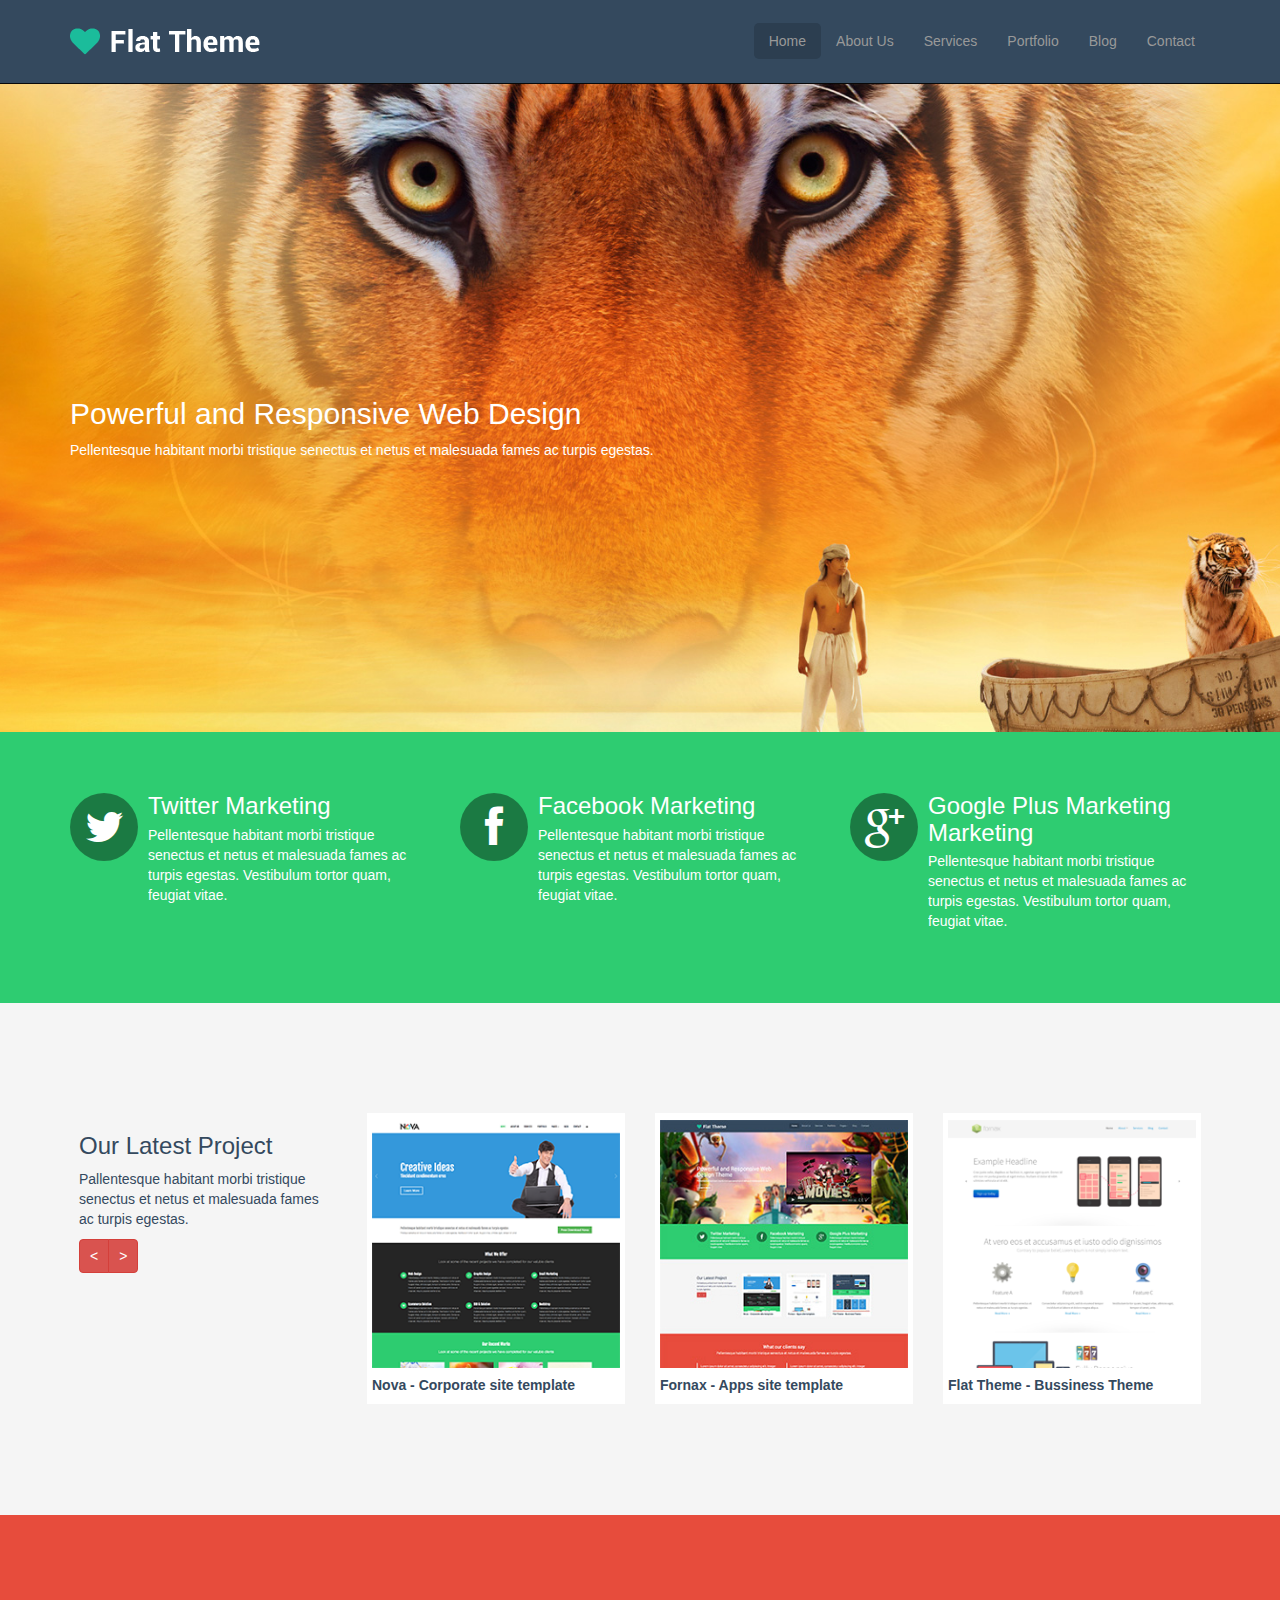
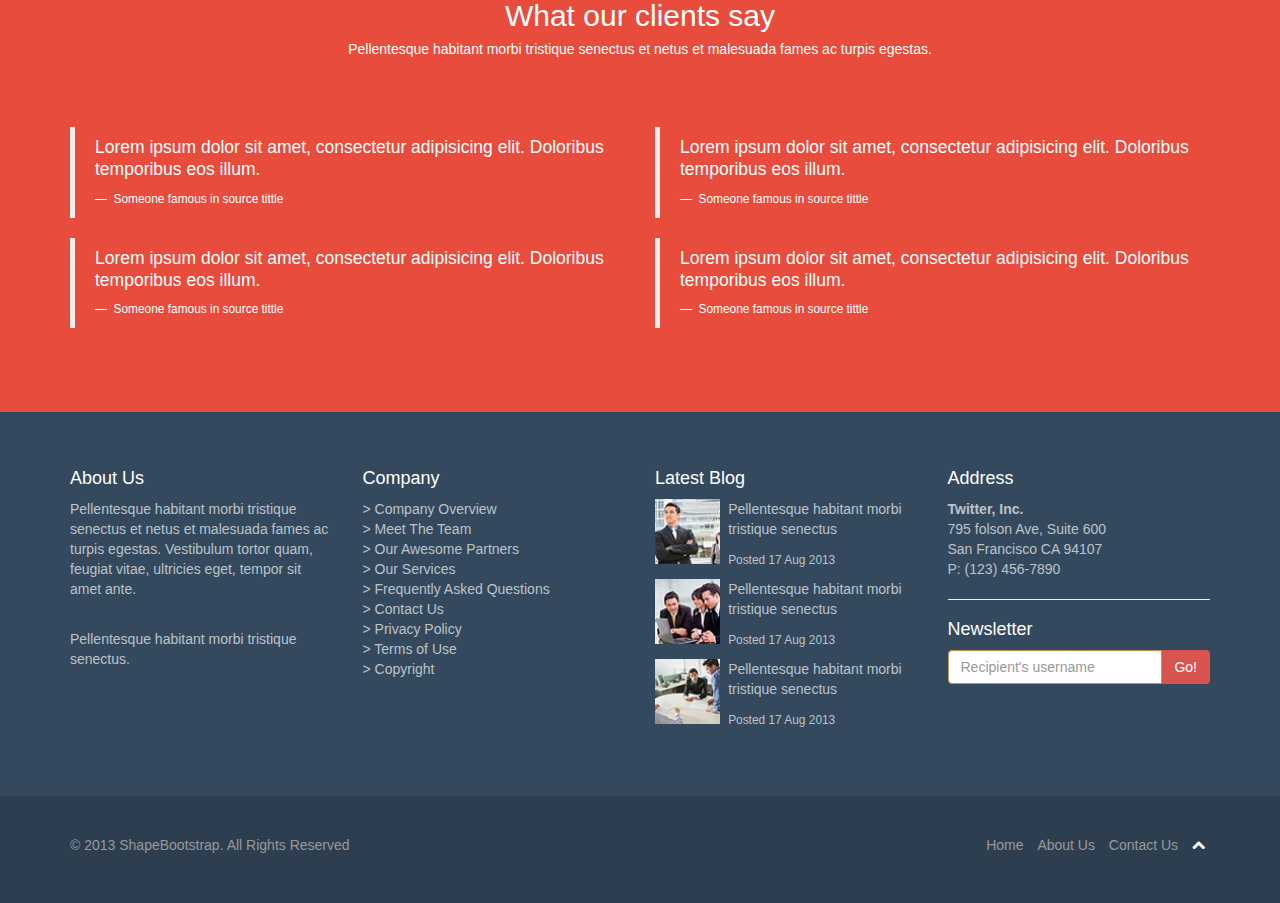
==== index.html @ f60b32be "Home terminado" ====
<!DOCTYPE html>
<html lang="en">
  <head>
    <meta charset="utf-8">
    <meta name="viewport" content="width=device-width, initial-scale=1.0">
    <meta name="description" content="">
    <meta name="author" content="">
    <title>Home | Flat Theme</title>
    <link href="css/bootstrap.min.css" rel="stylesheet">
    <link href="css/font-awesome.min.css" rel="stylesheet">
    <link href="css/animate.css" rel="stylesheet">
    <link href="css/main.css" rel="stylesheet">

    <!--[if lt IE 9]>
    <script src="js/html5shiv.js"></script>
    <script src="js/respond.min.js"></script>
    <![endif]-->       
    <link rel="shortcut icon" href="images/ico/favicon.ico">
    <link rel="apple-touch-icon-precomposed" sizes="144x144" href="images/ico/apple-touch-icon-144-precomposed.png">
    <link rel="apple-touch-icon-precomposed" sizes="114x114" href="images/ico/apple-touch-icon-114-precomposed.png">
    <link rel="apple-touch-icon-precomposed" sizes="72x72" href="images/ico/apple-touch-icon-72-precomposed.png">
    <link rel="apple-touch-icon-precomposed" href="images/ico/apple-touch-icon-57-precomposed.png">
  </head>
  <body>
    <!-- Inserte código aqui -->
  <header>
    <nav class="navbar navbar-inverse navbar-fixed-top text-uppercase">
      <div class="container">
        <div class="navbar-header">
          <button type="button" class="navbar-toggle" data-toggle="collapse" data-target="#collapse">
            <span class="sr-only">Toggle navigation</span>
            <span class="icon-bar"></span>
            <span class="icon-bar"></span>
            <span class="icon-bar"></span>
          </button>
          <a class="navbar-brand" href="index.html"><img src="images/logo.png"></a>
        </div>
        <div class="collapse navbar-collapse" id="collapse">
          <ul class="nav navbar-nav navbar-right">
            <li>
              <a class="active" href="index.html">Home</a>
            </li>
            <li>
              <a href="about-us.html">About Us</a>
            </li>
            <li>
              <a href="services.html">Services</a>
            </li>
            <li>
              <a href="portfolio.html">Portfolio</a>
            </li>
            <li>
              <a href="blog.html">Blog</a>
            </li>
            <li>
              <a href="contact-us.html">Contact</a>
            </li>
          </ul>
        </div>
      </div>
    </nav>
  </header>
  <div class="hero-image">
    <div class="container">
      <div class="row">
        <div class="col-sm-12">
          <h2>Powerful and Responsive Web Design</h2>
          <p>Pellentesque habitant morbi tristique senectus et netus et malesuada fames ac turpis egestas.</p>
        </div>
      </div>
    </div>
  </div>
  <div class="bg-green">
    <div class="container">
      <div class="row">
        <div class="col-sm-4 mg-1">
          <div class="media">
            <div class="pull-left">
              <a href="#"><i class="icon icon-3x icon-twitter"></i></a>
            </div>
            <div class="media-body">
              <h3 class="media-heading">Twitter Marketing</h3>
              <p>Pellentesque habitant morbi tristique senectus et netus et malesuada fames ac turpis egestas. Vestibulum tortor quam, feugiat vitae.</p>
            </div>
          </div>
        </div>
        <div class="col-sm-4 mg-1">
          <div class="media">
            <div class="pull-left">
            <a href="#"><i class="icon icon-3x icon-facebook"></i></a>
            </div>
            <div class="media-body">
              <h3 class="media-heading">Facebook Marketing</h3>
              <p>Pellentesque habitant morbi tristique senectus et netus et malesuada fames ac turpis egestas. Vestibulum tortor quam, feugiat vitae.</p>
            </div>
          </div>
        </div>
        <div class="col-sm-4 mg-1">
            <div class="media">
            <div class="pull-left">
              <a href="#"><i class="icon icon-3x icon-google-plus"></i></a>
            </div>
            <div class="media-body">
              <h3 class="media-heading">Google Plus Marketing Marketing</h3>
              <p>Pellentesque habitant morbi tristique senectus et netus et malesuada fames ac turpis egestas. Vestibulum tortor quam, feugiat vitae.</p>
            </div>
          </div>
        </div>
      </div>
    </div>
  </div>
  <section id="latest" class="bg-grey">
    <div class="container">
      <div class="row">
        <div class="col-lg-3 col-sm-6">
          <h3>Our Latest Project</h3>
          <p>Pallentesque habitant morbi tristique senectus et netus et malesuada fames ac turpis egestas.</p>
          <div class="btn-group">
            <div class="btn btn-left btn-danger">
              <span aria-hidden="true">&lt;</span>
            </div>
            <div class="btn btn-right btn-danger">
              <span aria-hidden="true">&gt;</span>
            </div>
          </div>
        </div>
        <div class="col-lg-3 col-sm-2 col-xs-4">
          <div class="item">
            <img src="images/portfolio/recent/item1.png" class="img-responsive">
            <h5 class="visible-lg">Nova - Corporate site template</h5>
            <h5 class="hidden-lg">Nova -  Corpor...</h5>
          </div>
        </div>
        <div class="col-lg-3 col-sm-2 col-xs-4">
          <div class="item">
            <img src="images/portfolio/recent/item2.png" class="img-responsive">
            <h5 class="visible-lg">Fornax - Apps site template</h5>
            <h5 class="hidden-lg">Fornax-Apps...</h5>
          </div>
        </div>
        <div class="col-lg-3 col-sm-2 col-xs-4">
          <div class="item">
            <img src="images/portfolio/recent/item3.png" class="img-responsive">
            <h5 class="visible-lg">Flat Theme - Bussiness Theme</h5>
            <h5 class="hidden-lg">Flat Theme - B...</h5>
          </div>
        </div>
      </div>
    </div>
  </section>   
  <section id="testimonial" class="bg-red">
    <div class="container">
      <h2 class="text-center">What our clients say</h2>
      <h5 class="text-center mb">Pellentesque habitant morbi tristique senectus et netus et malesuada fames ac turpis egestas.</h5>
      <div class="row">
        <div class="col-sm-6">
          <blockquote>
            <p>Lorem ipsum dolor sit amet, consectetur adipisicing elit. Doloribus temporibus eos illum.</p>
            <small> Someone famous in source tittle</small>
          </blockquote>
        </div>
        <div class="col-sm-6">
           <blockquote>
            <p>Lorem ipsum dolor sit amet, consectetur adipisicing elit. Doloribus temporibus eos illum.</p>
            <small> Someone famous in source tittle</small>
          </blockquote>
        </div>
      </div>
      <div class="row">
        <div class="col-sm-6">
           <blockquote>
            <p>Lorem ipsum dolor sit amet, consectetur adipisicing elit. Doloribus temporibus eos illum.</p>
            <small> Someone famous in source tittle</small>
          </blockquote>
        </div>
        <div class="col-sm-6">
           <blockquote>
            <p>Lorem ipsum dolor sit amet, consectetur adipisicing elit. Doloribus temporibus eos illum.</p>
            <small> Someone famous in source tittle</small>
          </blockquote>
        </div>
      </div>
    </div>
  </section>
  <section id="pre-footer" class="navbar-inverse">
    <div class="container">
      <div class="row listas">
        <div class="col-sm-3">
          <h4>About Us</h4>
          <p>
            Pellentesque habitant morbi tristique senectus et netus et malesuada fames ac turpis egestas.  Vestibulum tortor quam, feugiat vitae, ultricies eget, tempor sit amet ante.
          </p>
          <br>
          <p>Pellentesque habitant morbi tristique senectus.</p>
        </div>
        <div class="col-sm-3">
          <h4>Company</h4>
          <ul class="list-unstyled">
            <li>
              <a href="#">&gt; Company Overview</a>
            </li>
            <li>
              <a href="#">&gt; Meet The Team</a>
            </li>
            <li>
              <a href="#">&gt; Our Awesome Partners</a>
            </li>
            <li>
              <a href="#">&gt; Our Services</a>
            </li>
            <li>
              <a href="#">&gt; Frequently Asked Questions</a>
            </li>
            <li>
              <a href="#">&gt; Contact Us</a>
            </li>
            <li>
              <a href="#">&gt; Privacy Policy</a>
            </li>
            <li>
              <a href="#">&gt; Terms of Use</a>
            </li>
            <li>
              <a href="#">&gt; Copyright</a>
            </li>
          </ul>
        </div>
        <div class="col-sm-3 latest-post">
          <h4>Latest Blog</h4>
          <div class="row">
            <div class="col-sm-3">
              <img src="images/blog/thumb1.jpg" alt="">
            </div>
            <div class="col-sm-9">
              <p><a>Pellentesque habitant morbi tristique senectus</a></p>
              <small>Posted 17 Aug 2013</small>
            </div>
          </div>
          <div class="row">
            <div class="col-sm-3">
              <img src="images/blog/thumb2.jpg" alt="">
            </div>
            <div class="col-sm-9">
              <p><a>Pellentesque habitant morbi tristique senectus</a></p>
              <small>Posted 17 Aug 2013</small>
            </div>
          </div>
          <div class="row">
            <div class="col-sm-3">
              <img src="images/blog/thumb3.jpg" alt="">
            </div>
            <div class="col-sm-9">
              <p><a>Pellentesque habitant morbi tristique senectus</a></p>
              <small>Posted 17 Aug 2013</small>
            </div>
          </div>
        </div>
        <div class="col-sm-3">
          <h4>Address</h4>
          <strong>Twitter, Inc.</strong>
          <br>
          <span>795 folson Ave, Suite 600</span>
          <br>
          <span>San Francisco CA 94107</span>
          <br>
          <span>P: (123) 456-7890</span>
          <hr>
          <h4>Newsletter</h4>
          <div class="input-group has-warning">
            <input type="text" class="form-control" placeholder="Recipient's username" aria-describedby="basic-addon2">
            <span class="input-group-addon" id="basic-addon2">Go!</span>
          </div>
        </div>
      </div>
    </div>
  </section>
  <footer class="active">
    <div class="container">
      <div class="row">
        <div class="col-sm-6">
          <p>© 2013 ShapeBootstrap. All Rights Reserved</p>
        </div>
        <div class="col-sm-6">
          <ul class="list-inline pull-right">
            <li>
              <a href="index.html">Home</a>
            </li>
            <li>
              <a href="about-us.html">About Us</a>
            </li>
            <li>
              <a href="faq.html">Contact Us</a>
            </li>
            <li>
              <a href="#">
                <i class="icon-chevron-up"></i>
              </a>
            </li>
          </ul>
        </div> 
      </div>
    </div>
  </footer>

    <script src="js/jquery.js"></script>
    <script src="js/bootstrap.min.js"></script>
    <script src="js/main.js"></script>
  </body>
</html>
---- css/main.css ----
@import url(http://fonts.googleapis.com/css?family=Roboto:400,700,300);

.clearfix {
  *zoom: 1;
}

.clearfix:before,
.clearfix:after {
  display: table;
  content: "";
  line-height: 0;
}
.clearfix:after {
  clear: both;
}

/* utilities */

.bg-green {
	background-color: #2ecc71;
}

.bg-grey {
	background-color: #f5f5f5;
	color: #34495e;
}

.bg-blue {
	background-color: #34495e;
}

.bg-red{
	background: #e74c3c;
	color: white;
}

.mg-1 {
	margin: 1% 0%;
}

.mb {
	margin-bottom: 70px;
}

/* end utilities */

body {
	color: #fff;
}

/* header */

.navbar-inverse {
	background-color: #34495e;
	padding: 1%;
}

.navbar-nav {
	margin: 10px;
}

.navbar-nav>li>a {
  padding-top: 8px;
  padding-bottom: 8px;
  border-radius: 5px;
}

.active {
	background-color: #2c3e50;
}

/* hero-image */

.hero-image {
	background: url(../images/slider/bg1.jpg) center no-repeat;
	background-size: cover;
	height: 655px;
	margin: 6% 0 0;
	padding: 300px 0;
}

/* bg-green */

.bg-green {
	padding: 50px;
}

.bg-green.services {
	padding: 112px 0 50px;
}

.bg-green h2 {
	margin-bottom: 0;
}

.bg-green a, .bg-green a:hover {
	color: #fff;
	text-decoration: none;
}

.bg-green .icon {
	width: 68px;
	height: 68px;
	padding: 13px 15px;
	border-radius: 100%;
	display: block;
	background-color: rgba(0, 0, 0, 0.4);
}

.bg-green .icon-facebook {
	padding: 13px 25px;
}

.bg-green li {
	display: inline-block;
}

.bg-green li p {
	font-size: 0.9em;
	color: rgba(255, 255, 255, 0.7);
}

.bg-green li p span {
	margin: 2%;
}

/* latest */

.bg-grey {
	padding: 5%;
}

.bg-grey .btn {
	border-radius: 0;
	padding: 6px 10px;
}

.btn-left {
	border-top-left-radius: 4px !important;
	border-bottom-left-radius: 4px !important;
}

.btn-right {
	border-top-right-radius: 4px !important;
	border-bottom-right-radius: 4px !important;
}

.item {
	width: 100%;
	background-color: #fff;
	padding: 7px 5px 1px;
}

.item h5 {
	font-weight: 700;
}

.bg-grey .col-xs-4, .bg-grey .col-sm-6 {
	margin: 4% 0%;
}

/* TESTIMONIAL */

#testimonial{
	padding: 5% 0;
}

#testimonial small {
	color: #fff;
}

/* CONTACT US */

.emerald{
	background: #2ecc71;
	padding: 7%;
}
.emerald ul{
	margin: 5% 4%;
	padding: 2%
}
.listas{
	padding-top: 3%;
	padding-bottom: 3%;
}

.latest-post img{
	width: 150%;
}
.form1{
	padding: 5%;
}
.form1 h4{
	color: #2c3e50;
	padding: 0%;
}
.maps{
	padding: 3%;
	margin: auto;
}
#basic-addon2{
	background: #d9534f;
	color: white;
	border-color: #d9534f; 
}

/* PRE-FOOTER */

#pre-footer, #pre-footer a {
	color: #bdc3c7;
}

#pre-footer h4 {
	color: #fff;
}

#pre-footer a:hover {
	text-decoration: none;
	cursor: pointer;
}

#pre-footer .row {
	margin-bottom: 10px;
}

/* FOOTER */

footer {
	padding: 3% 0;
	color: #999;
}

footer a {
	color: #999;
}

footer a:hover {
	text-decoration: none;
	color: #fff;
}

footer i {
	color: #fff;
}
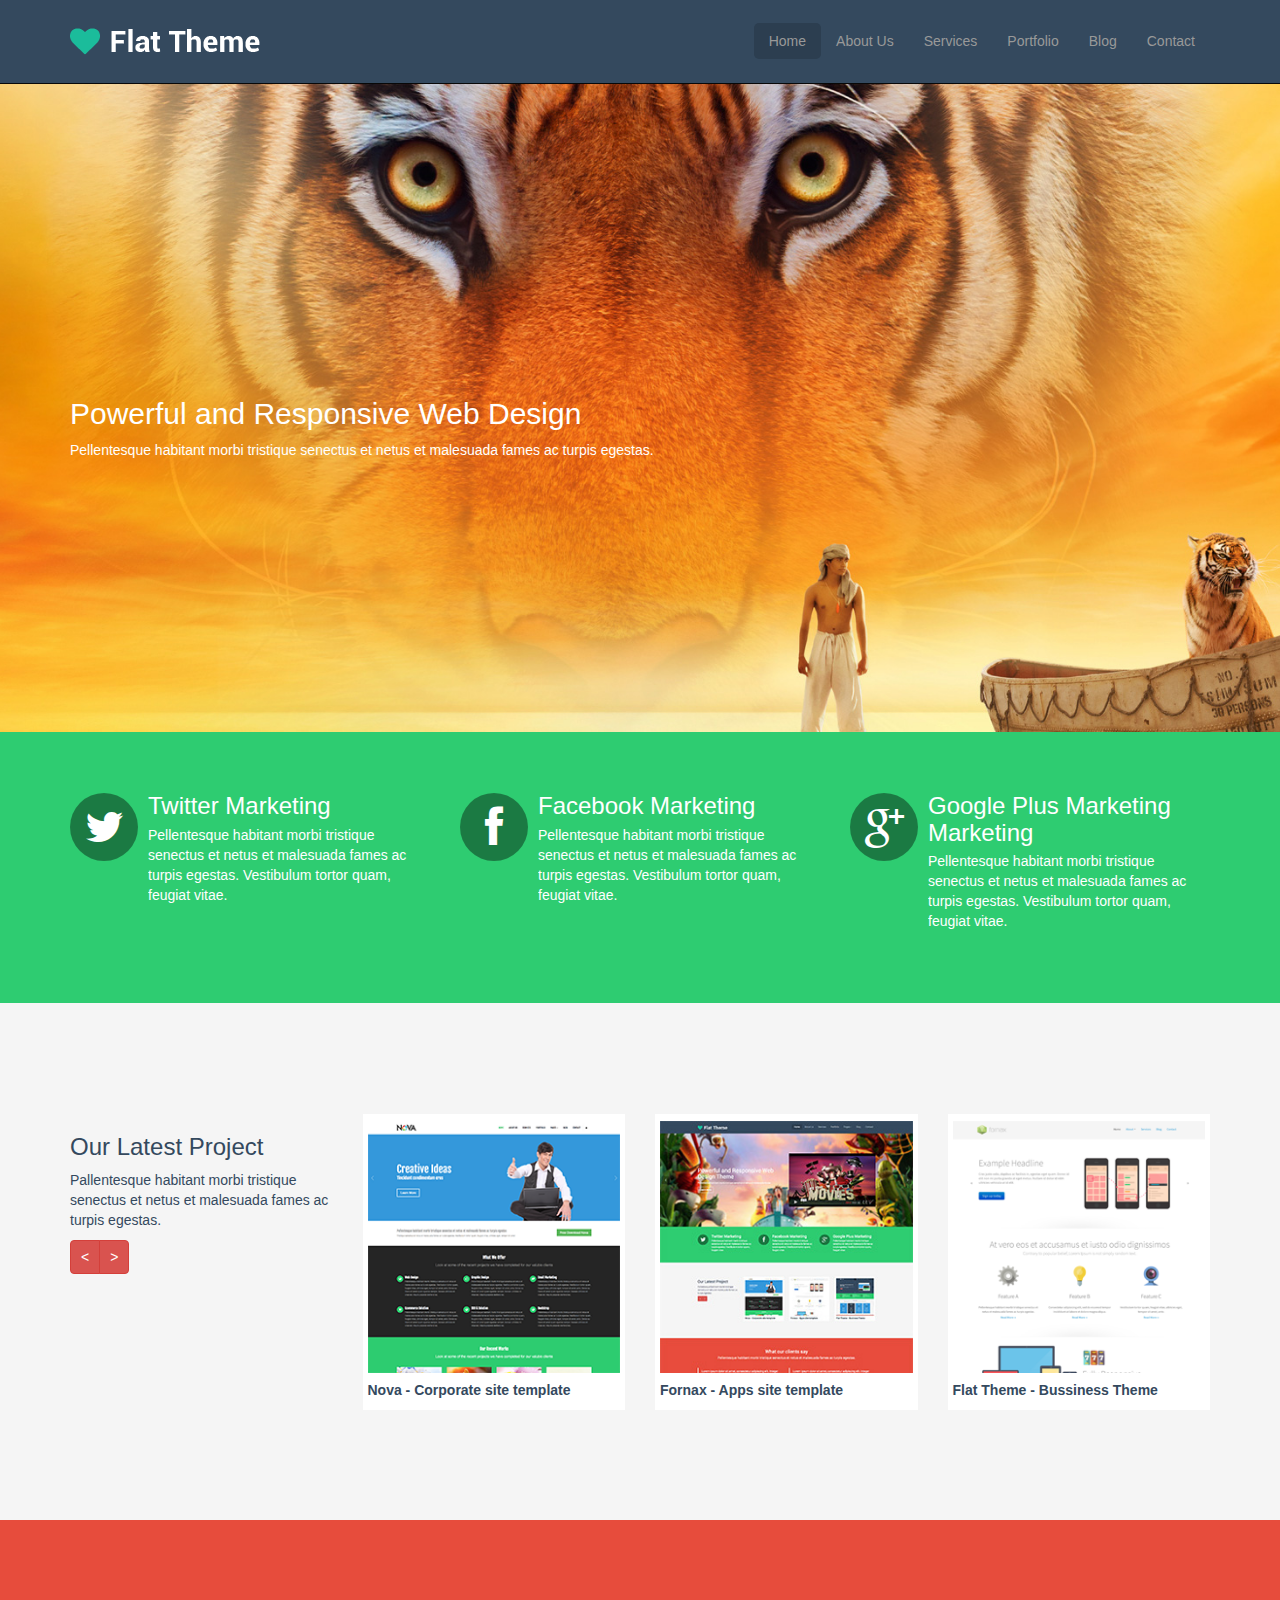
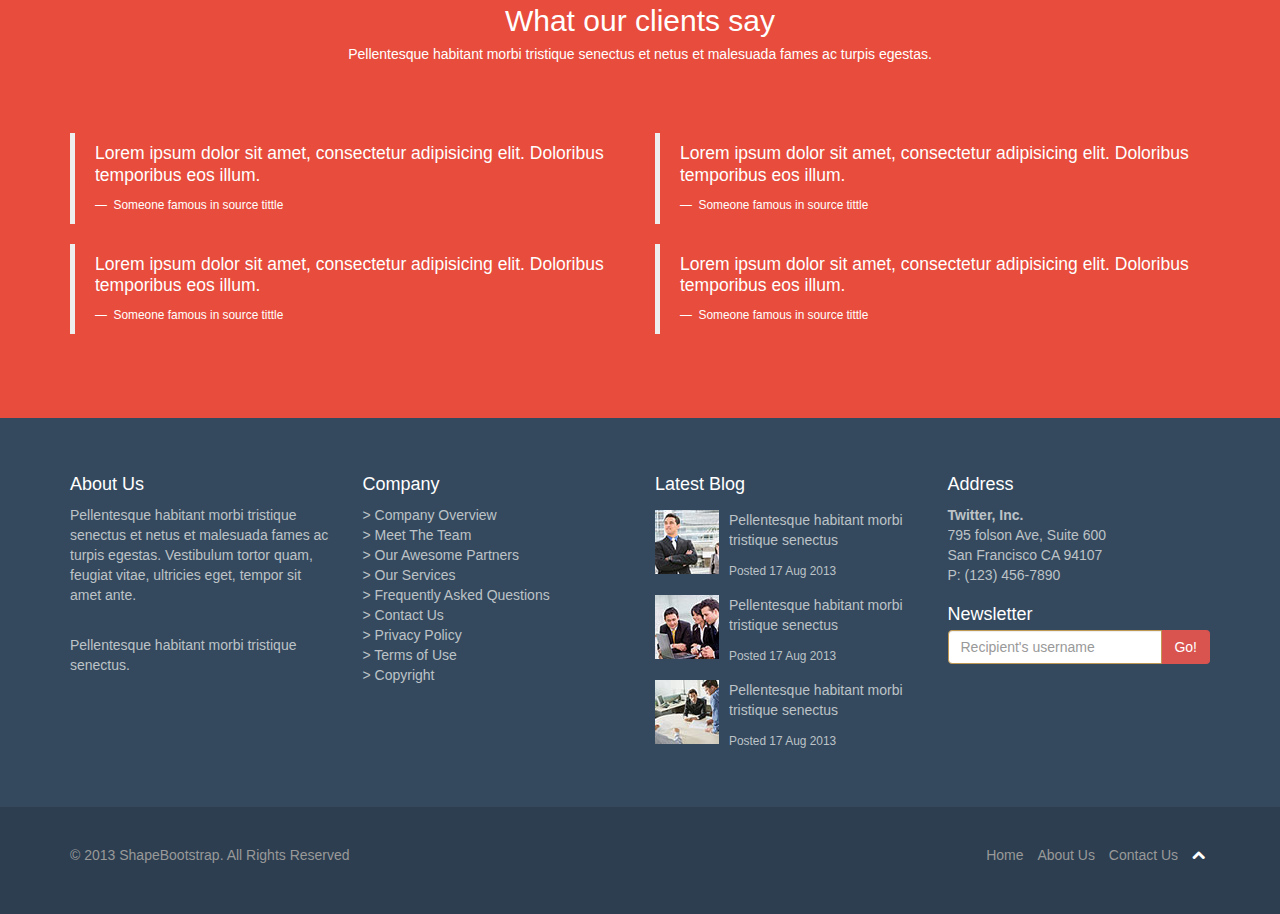
==== commit 9f3bc911: "Home final" ====
--- a/index.html
+++ b/index.html
@@ -225,31 +225,31 @@
             </li>
           </ul>
         </div>
-        <div class="col-sm-3 latest-post">
+        <div class="col-sm-3 latest-blog">
           <h4>Latest Blog</h4>
-          <div class="row">
-            <div class="col-sm-3">
-              <img src="images/blog/thumb1.jpg" alt="">
-            </div>
-            <div class="col-sm-9">
+          <div class="media">
+            <div class="pull-left">
+              <img src="images/blog/thumb1.jpg" class="img-responsive">
+            </div>
+            <div class="media-body">
               <p><a>Pellentesque habitant morbi tristique senectus</a></p>
               <small>Posted 17 Aug 2013</small>
             </div>
           </div>
-          <div class="row">
-            <div class="col-sm-3">
-              <img src="images/blog/thumb2.jpg" alt="">
-            </div>
-            <div class="col-sm-9">
+          <div class="media">
+            <div class="pull-left">
+              <img src="images/blog/thumb2.jpg" class="img-responsive">
+            </div>
+            <div class="media-body">
               <p><a>Pellentesque habitant morbi tristique senectus</a></p>
               <small>Posted 17 Aug 2013</small>
             </div>
           </div>
-          <div class="row">
-            <div class="col-sm-3">
-              <img src="images/blog/thumb3.jpg" alt="">
-            </div>
-            <div class="col-sm-9">
+          <div class="media">
+            <div class="pull-left">
+              <img src="images/blog/thumb3.jpg" class="img-responsive">
+            </div>
+            <div class="media-body">
               <p><a>Pellentesque habitant morbi tristique senectus</a></p>
               <small>Posted 17 Aug 2013</small>
             </div>
@@ -264,8 +264,7 @@
           <span>San Francisco CA 94107</span>
           <br>
           <span>P: (123) 456-7890</span>
-          <hr>
-          <h4>Newsletter</h4>
+          <h4 class="mt">Newsletter</h4>
           <div class="input-group has-warning">
             <input type="text" class="form-control" placeholder="Recipient's username" aria-describedby="basic-addon2">
             <span class="input-group-addon" id="basic-addon2">Go!</span>
--- a/css/main.css
+++ b/css/main.css
@@ -18,6 +18,7 @@
 
 .bg-green {
 	background-color: #2ecc71;
+	color: #fff;
 }
 
 .bg-grey {
@@ -31,21 +32,23 @@
 
 .bg-red{
 	background: #e74c3c;
-	color: white;
+	color: #fff;
 }
 
 .mg-1 {
 	margin: 1% 0%;
 }
 
+.mt {
+	margin: 20px 0 5px;
+}
+
 .mb {
 	margin-bottom: 70px;
 }
 
-/* end utilities */
-
-body {
-	color: #fff;
+.mt-5{
+	margin-top: 5%;
 }
 
 /* header */
@@ -77,6 +80,21 @@
 	height: 655px;
 	margin: 6% 0 0;
 	padding: 300px 0;
+	color: #fff;
+}
+
+/* About Us */
+
+.progress{
+	color: white;
+	text-align: center;
+}
+#about-us img{
+	border-radius:100%;
+}
+.small{
+	font-size: 10px;
+	color: grey;
 }
 
 /* bg-green */
@@ -127,7 +145,7 @@
 /* latest */
 
 .bg-grey {
-	padding: 5%;
+	padding: 5% 0;
 }
 
 .bg-grey .btn {
@@ -159,6 +177,10 @@
 	margin: 4% 0%;
 }
 
+#latest .caja{
+	padding: 5%;
+}
+
 /* TESTIMONIAL */
 
 #testimonial{
@@ -182,10 +204,6 @@
 .listas{
 	padding-top: 3%;
 	padding-bottom: 3%;
-}
-
-.latest-post img{
-	width: 150%;
 }
 .form1{
 	padding: 5%;
@@ -203,6 +221,12 @@
 	color: white;
 	border-color: #d9534f; 
 }
+/* portfolio */
+.item1{
+	background: url('../images/portfolio/full/item1.jpg');
+	height: 228px;
+	background-size: 100%;
+}
 
 /* PRE-FOOTER */
 
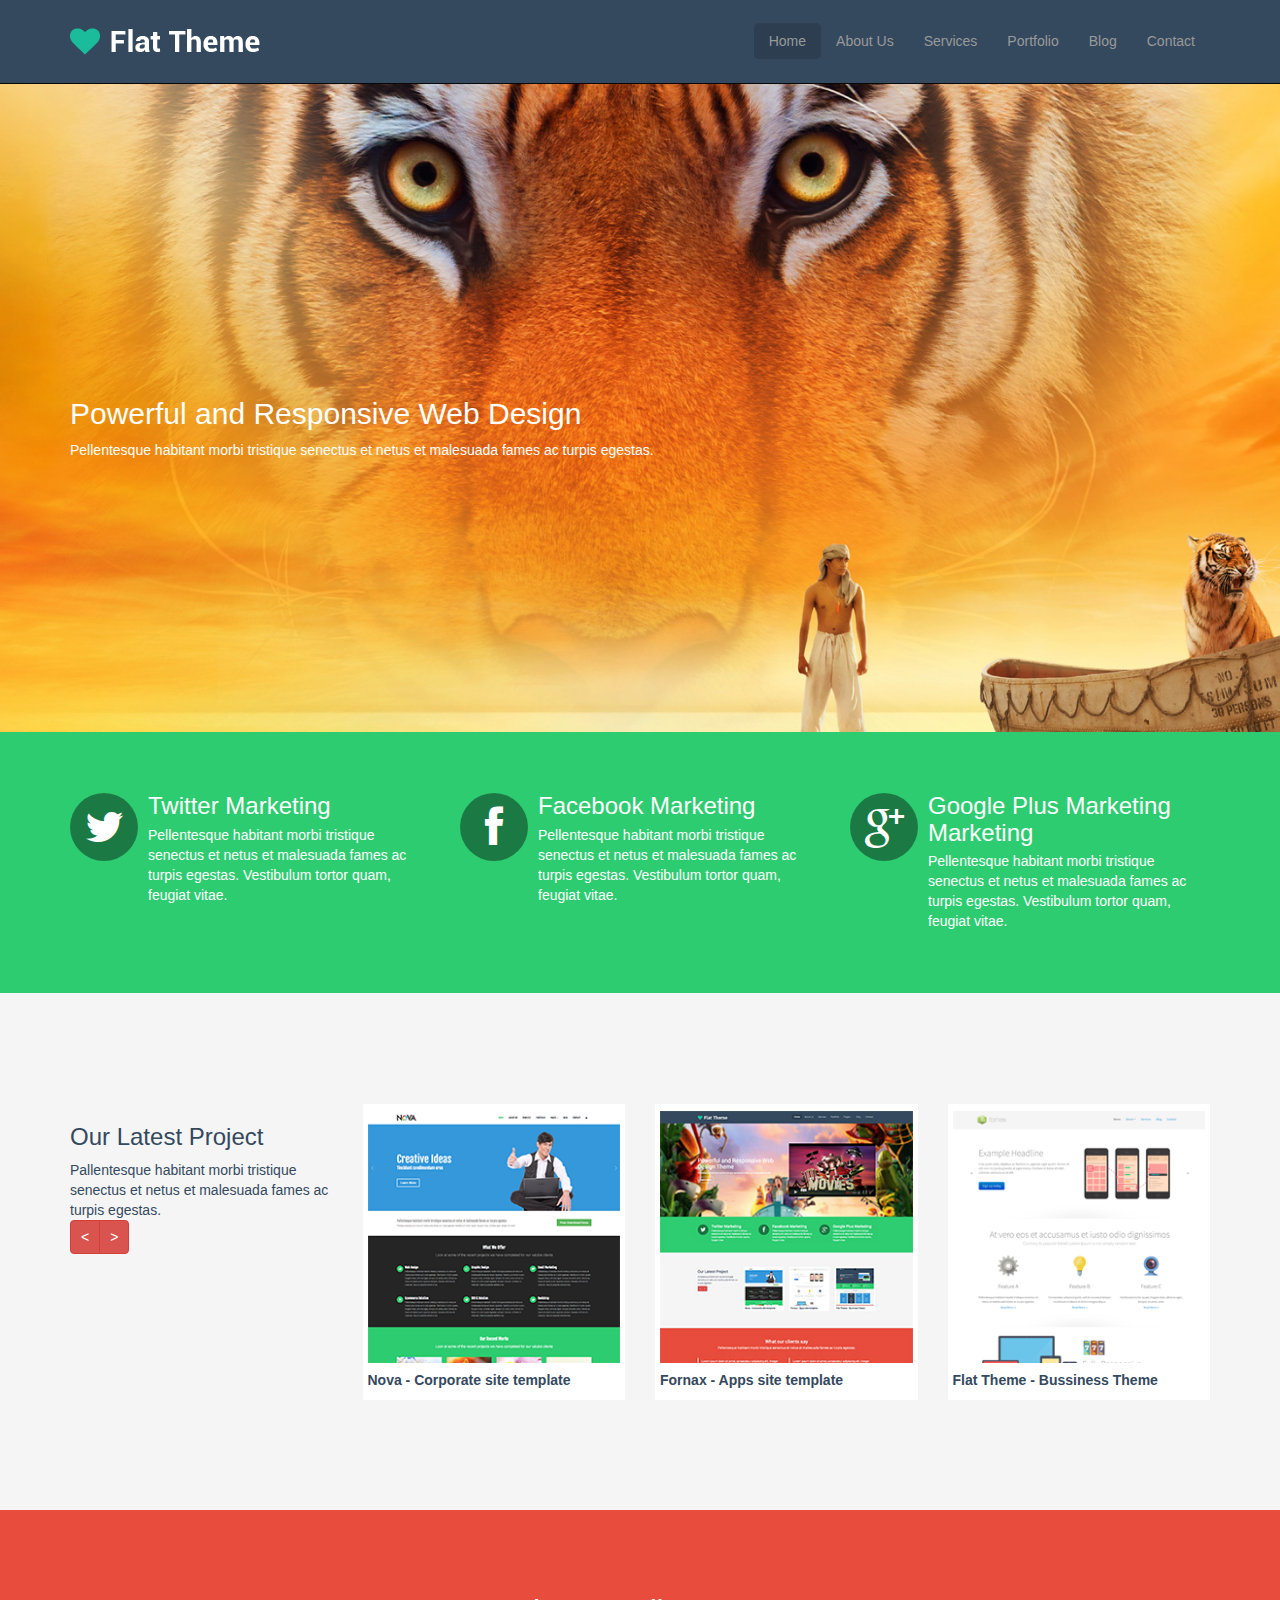
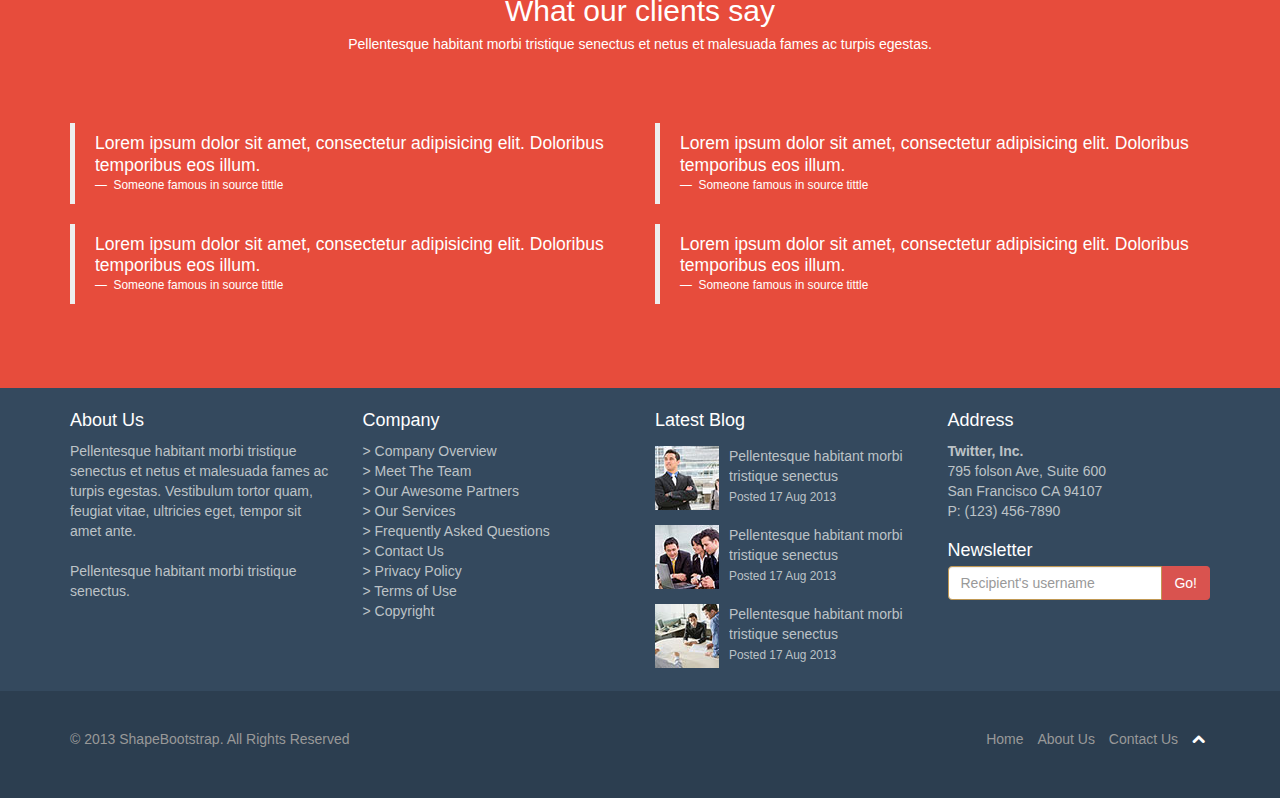
==== commit ce3e65b1: "Faltan los blog" ====
--- a/index.html
+++ b/index.html
@@ -60,7 +60,7 @@
       </div>
     </nav>
   </header>
-  <div class="hero-image">
+  <section class="hero-image">
     <div class="container">
       <div class="row">
         <div class="col-sm-12">
@@ -69,8 +69,8 @@
         </div>
       </div>
     </div>
-  </div>
-  <div class="bg-green">
+  </section>
+  <section class="bg-green">
     <div class="container">
       <div class="row">
         <div class="col-sm-4 mg-1">
@@ -108,7 +108,7 @@
         </div>
       </div>
     </div>
-  </div>
+  </section>
   <section id="latest" class="bg-grey">
     <div class="container">
       <div class="row">
--- a/css/main.css
+++ b/css/main.css
@@ -14,6 +14,10 @@
   clear: both;
 }
 
+p {
+	margin: 0;
+}
+
 /* utilities */
 
 .bg-green {
@@ -35,6 +39,10 @@
 	color: #fff;
 }
 
+.pd-5 {
+	padding: 5%;
+}
+
 .mg-1 {
 	margin: 1% 0%;
 }
@@ -47,8 +55,16 @@
 	margin-bottom: 70px;
 }
 
+.mb-0 {
+	margin-bottom: 0 !important;
+}
+
 .mt-5{
-	margin-top: 5%;
+	margin-top: 5% !important;
+}
+
+.ml {
+	margin-left: 15px;
 }
 
 /* header */
@@ -83,28 +99,10 @@
 	color: #fff;
 }
 
-/* About Us */
-
-.progress{
-	color: white;
-	text-align: center;
-}
-#about-us img{
-	border-radius:100%;
-}
-.small{
-	font-size: 10px;
-	color: grey;
-}
-
 /* bg-green */
 
 .bg-green {
-	padding: 50px;
-}
-
-.bg-green.services {
-	padding: 112px 0 50px;
+	padding: 50px 0;
 }
 
 .bg-green h2 {
@@ -116,30 +114,18 @@
 	text-decoration: none;
 }
 
-.bg-green .icon {
+.media .icon {
 	width: 68px;
 	height: 68px;
 	padding: 13px 15px;
 	border-radius: 100%;
 	display: block;
 	background-color: rgba(0, 0, 0, 0.4);
+	color: #fff;
 }
 
 .bg-green .icon-facebook {
 	padding: 13px 25px;
-}
-
-.bg-green li {
-	display: inline-block;
-}
-
-.bg-green li p {
-	font-size: 0.9em;
-	color: rgba(255, 255, 255, 0.7);
-}
-
-.bg-green li p span {
-	margin: 2%;
 }
 
 /* latest */
@@ -181,7 +167,7 @@
 	padding: 5%;
 }
 
-/* TESTIMONIAL */
+/* testimonial */
 
 #testimonial{
 	padding: 5% 0;
@@ -191,63 +177,156 @@
 	color: #fff;
 }
 
-/* CONTACT US */
-
-.emerald{
-	background: #2ecc71;
-	padding: 7%;
-}
-.emerald ul{
-	margin: 5% 4%;
-	padding: 2%
-}
-.listas{
-	padding-top: 3%;
-	padding-bottom: 3%;
-}
-.form1{
+/* title */
+
+#title.bg-green {
+	padding: 100px 0 0;
+}
+
+#title span {
+	color: rgba(255, 255, 255, 0.7);
+}
+
+#title .col-sm-6:nth-child(2) {
+	margin-top: 1%;
+}
+
+/* about us */
+
+#about-us.bg-grey {
+	padding: 70px 0;
+}
+
+#about-us.bg-grey .col-sm-6 {
+	margin: 0 0 50px;
+}
+
+#meet-team .img-circle {
+	border: 4px solid #fff;
+}
+
+#meet-team small{
+	color: #999;
+}
+
+#meet-team a:hover .icon {
+	text-decoration: none;
+}
+
+#meet-team .icon {
+	width: 40px;
+	height: 40px;
+	display: inline-block;
+	border-radius: 100%;
+	padding: 12px 15px;
+	color: #fff;
+}
+
+#meet-team .icon-facebook {
+	background-color: #4f7dd4;
+}
+
+#meet-team .icon-google-plus {
+	background-color: #dc422b;
+}
+
+#meet-team .icon-twitter {
+	background-color: #5bceff;
+}
+
+#meet-team .icon-linkedin {
+	background-color: #21a6d8;
+}
+
+#meet-team .icon-facebook:hover {
+	background-color: #789bde;
+}
+
+#meet-team .icon-google-plus:hover {
+	background-color: #e36957;
+}
+
+#meet-team .icon-twitter:hover {
+	background-color: #8eddff;
+}
+
+#meet-team .icon-linkedin:hover {
+	background-color: #49b9e3;
+}
+
+/* services */
+
+#about-us .media .icon {
+	padding: 19px 23px;
+}
+
+#about-us hr {
+	margin: 40px 0;
+	border-top: 1px solid #e5e5e5;
+	border-bottom: 1px solid #fff;
+}
+
+/* portfolio */
+
+#portfolio.bg-grey .col-xs-4 {
+	margin: 0;
+}
+
+/* blog */
+
+#blog a.input-group-addon:hover {
+	cursor: pointer;
+	text-decoration: none;
+}
+
+#blog ul>li>a {
+	color: #34495e;
+}
+
+#blog ul>li>a:hover {
+	text-decoration: none;
+}
+
+span.btn.btn-xs.btn-primary {
+	border-radius: 6px;
+	margin: .20em 0;
+	padding: 2px 5px;
+}
+
+/* contact-us */
+
+button.btn.btn-primary {
+	border-radius: 6px;
 	padding: 5%;
-}
-.form1 h4{
-	color: #2c3e50;
-	padding: 0%;
-}
-.maps{
-	padding: 3%;
-	margin: auto;
-}
+	margin-bottom: 10px;
+}
+
+/* pre-footer */
+
+#pre-footer, #pre-footer a {
+	color: #bdc3c7;
+}
+
+#pre-footer h4 {
+	color: #fff;
+}
+
+#pre-footer a:hover {
+	text-decoration: none;
+	cursor: pointer;
+}
+
+#pre-footer .row {
+	margin-bottom: 10px;
+}
+
 #basic-addon2{
 	background: #d9534f;
 	color: white;
 	border-color: #d9534f; 
 }
-/* portfolio */
-.item1{
-	background: url('../images/portfolio/full/item1.jpg');
-	height: 228px;
-	background-size: 100%;
-}
-
-/* PRE-FOOTER */
-
-#pre-footer, #pre-footer a {
-	color: #bdc3c7;
-}
-
-#pre-footer h4 {
-	color: #fff;
-}
-
-#pre-footer a:hover {
-	text-decoration: none;
-	cursor: pointer;
-}
-
-#pre-footer .row {
-	margin-bottom: 10px;
-}
-
-/* FOOTER */
+
+/* footer */
 
 footer {
 	padding: 3% 0;
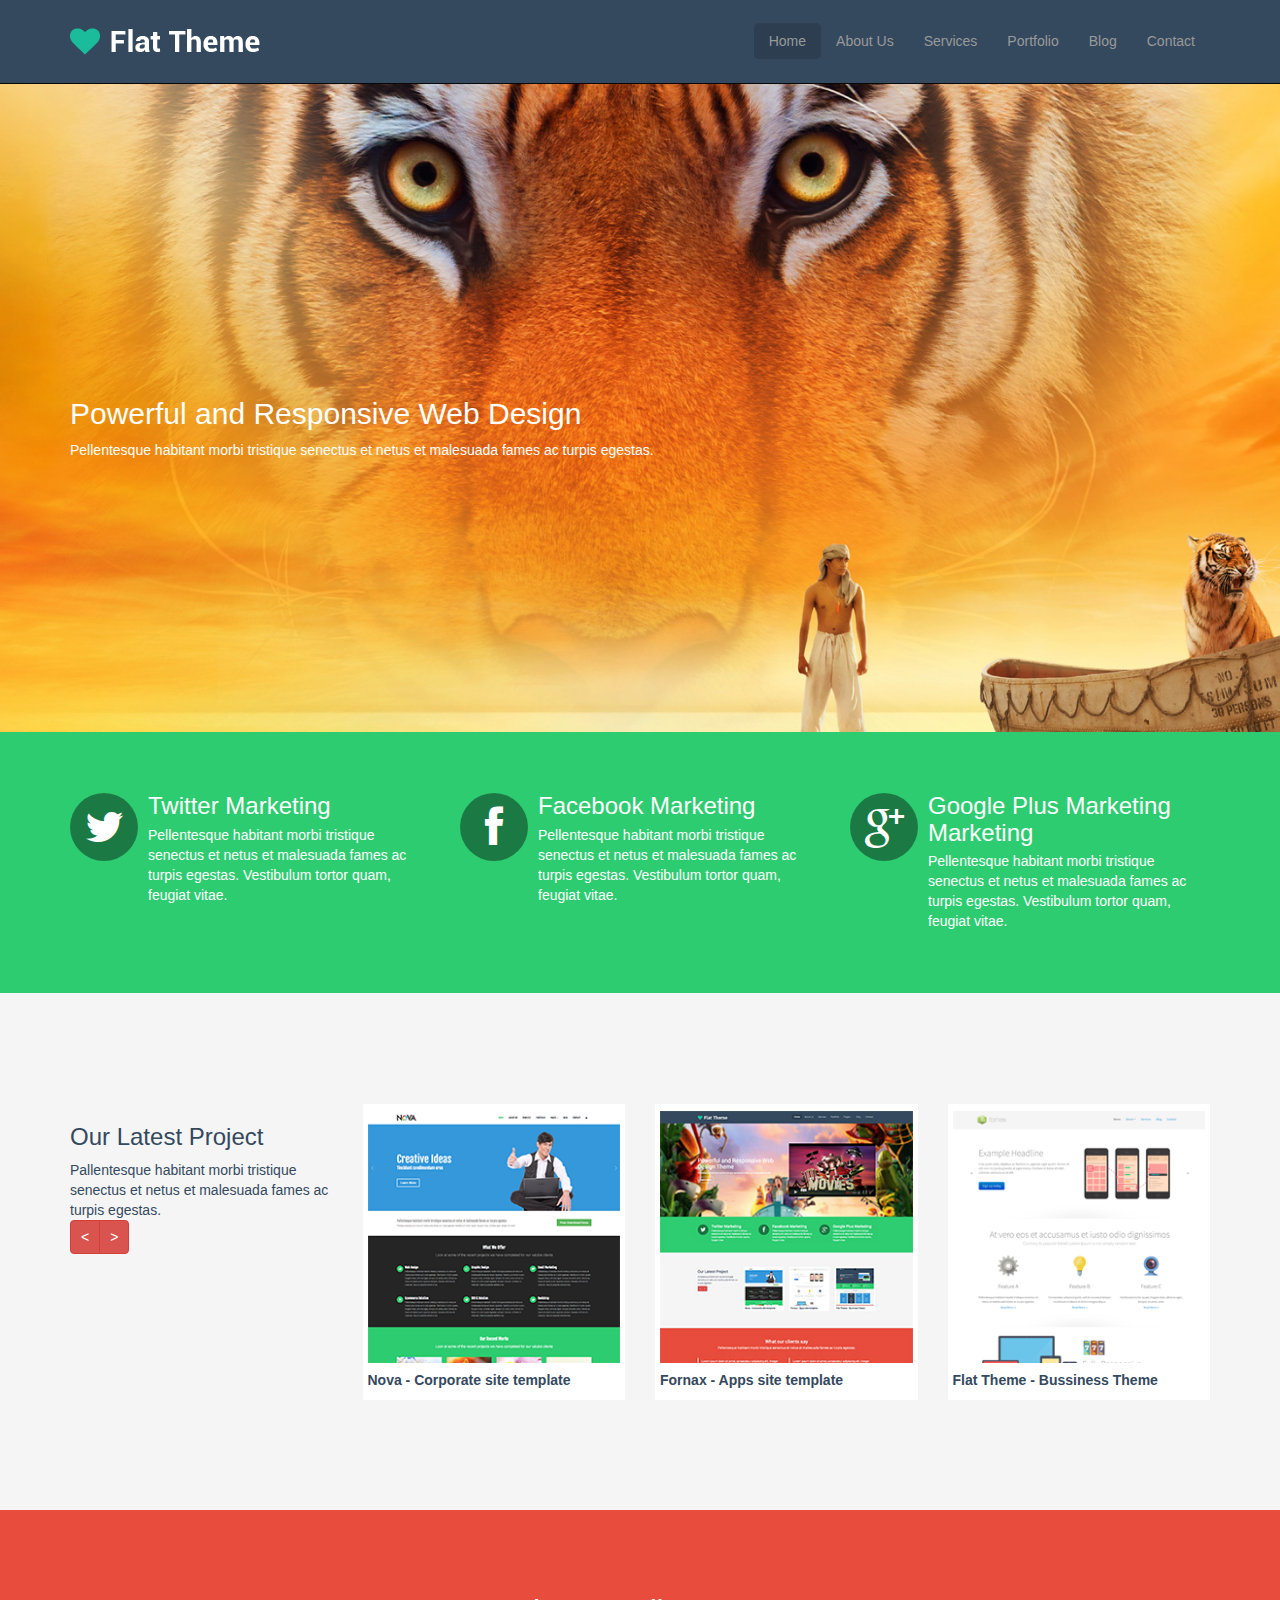
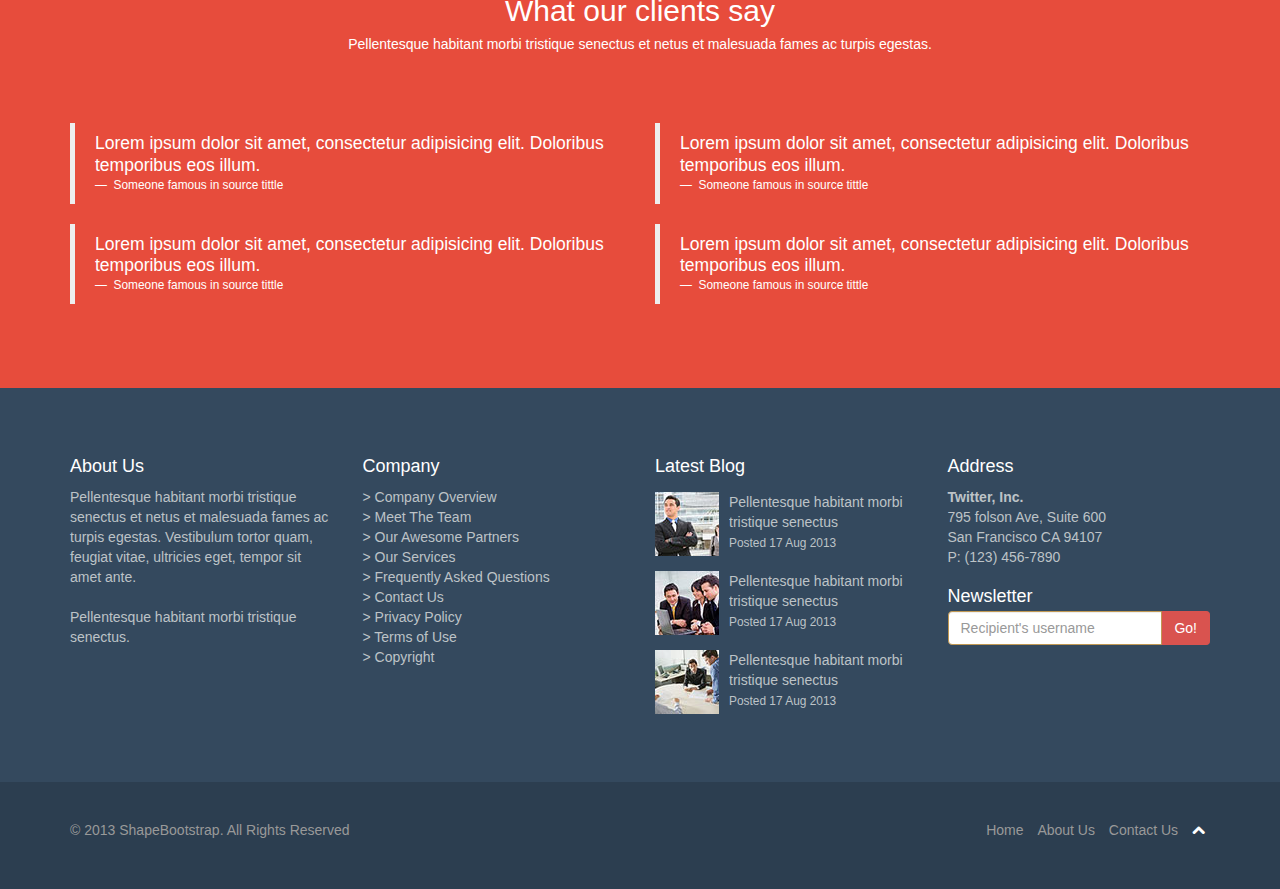
==== commit ec7079dc: "Falta blog-item" ====
--- a/index.html
+++ b/index.html
@@ -183,95 +183,95 @@
     </div>
   </section>
   <section id="pre-footer" class="navbar-inverse">
-    <div class="container">
-      <div class="row listas">
-        <div class="col-sm-3">
-          <h4>About Us</h4>
-          <p>
-            Pellentesque habitant morbi tristique senectus et netus et malesuada fames ac turpis egestas.  Vestibulum tortor quam, feugiat vitae, ultricies eget, tempor sit amet ante.
-          </p>
-          <br>
-          <p>Pellentesque habitant morbi tristique senectus.</p>
-        </div>
-        <div class="col-sm-3">
-          <h4>Company</h4>
-          <ul class="list-unstyled">
-            <li>
-              <a href="#">&gt; Company Overview</a>
-            </li>
-            <li>
-              <a href="#">&gt; Meet The Team</a>
-            </li>
-            <li>
-              <a href="#">&gt; Our Awesome Partners</a>
-            </li>
-            <li>
-              <a href="#">&gt; Our Services</a>
-            </li>
-            <li>
-              <a href="#">&gt; Frequently Asked Questions</a>
-            </li>
-            <li>
-              <a href="#">&gt; Contact Us</a>
-            </li>
-            <li>
-              <a href="#">&gt; Privacy Policy</a>
-            </li>
-            <li>
-              <a href="#">&gt; Terms of Use</a>
-            </li>
-            <li>
-              <a href="#">&gt; Copyright</a>
-            </li>
-          </ul>
-        </div>
-        <div class="col-sm-3 latest-blog">
-          <h4>Latest Blog</h4>
-          <div class="media">
-            <div class="pull-left">
-              <img src="images/blog/thumb1.jpg" class="img-responsive">
-            </div>
-            <div class="media-body">
-              <p><a>Pellentesque habitant morbi tristique senectus</a></p>
-              <small>Posted 17 Aug 2013</small>
-            </div>
-          </div>
-          <div class="media">
-            <div class="pull-left">
-              <img src="images/blog/thumb2.jpg" class="img-responsive">
-            </div>
-            <div class="media-body">
-              <p><a>Pellentesque habitant morbi tristique senectus</a></p>
-              <small>Posted 17 Aug 2013</small>
-            </div>
-          </div>
-          <div class="media">
-            <div class="pull-left">
-              <img src="images/blog/thumb3.jpg" class="img-responsive">
-            </div>
-            <div class="media-body">
-              <p><a>Pellentesque habitant morbi tristique senectus</a></p>
-              <small>Posted 17 Aug 2013</small>
-            </div>
-          </div>
-        </div>
-        <div class="col-sm-3">
-          <h4>Address</h4>
-          <strong>Twitter, Inc.</strong>
-          <br>
-          <span>795 folson Ave, Suite 600</span>
-          <br>
-          <span>San Francisco CA 94107</span>
-          <br>
-          <span>P: (123) 456-7890</span>
-          <h4 class="mt">Newsletter</h4>
-          <div class="input-group has-warning">
-            <input type="text" class="form-control" placeholder="Recipient's username" aria-describedby="basic-addon2">
-            <span class="input-group-addon" id="basic-addon2">Go!</span>
-          </div>
-        </div>
-      </div>
-    </div>
+      <div class="container">
+        <div class="row pd">
+          <div class="col-sm-3">
+            <h4>About Us</h4>
+            <p>
+              Pellentesque habitant morbi tristique senectus et netus et malesuada fames ac turpis egestas.  Vestibulum tortor quam, feugiat vitae, ultricies eget, tempor sit amet ante.
+            </p>
+            <br>
+            <p>Pellentesque habitant morbi tristique senectus.</p>
+          </div>
+          <div class="col-sm-3">
+            <h4>Company</h4>
+            <ul class="list-unstyled">
+              <li>
+                <a href="#">&gt; Company Overview</a>
+              </li>
+              <li>
+                <a href="#">&gt; Meet The Team</a>
+              </li>
+              <li>
+                <a href="#">&gt; Our Awesome Partners</a>
+              </li>
+              <li>
+                <a href="#">&gt; Our Services</a>
+              </li>
+              <li>
+                <a href="#">&gt; Frequently Asked Questions</a>
+              </li>
+              <li>
+                <a href="#">&gt; Contact Us</a>
+              </li>
+              <li>
+                <a href="#">&gt; Privacy Policy</a>
+              </li>
+              <li>
+                <a href="#">&gt; Terms of Use</a>
+              </li>
+              <li>
+                <a href="#">&gt; Copyright</a>
+              </li>
+            </ul>
+          </div>
+          <div class="col-sm-3">
+            <h4>Latest Blog</h4>
+            <div class="media">
+              <div class="pull-left">
+                <img src="images/blog/thumb1.jpg" class="img-responsive">
+              </div>
+              <div class="media-body">
+                <p><a>Pellentesque habitant morbi tristique senectus</a></p>
+                <small>Posted 17 Aug 2013</small>
+              </div>
+            </div>
+            <div class="media">
+              <div class="pull-left">
+                <img src="images/blog/thumb2.jpg" class="img-responsive">
+              </div>
+              <div class="media-body">
+                <p><a>Pellentesque habitant morbi tristique senectus</a></p>
+                <small>Posted 17 Aug 2013</small>
+              </div>
+            </div>
+            <div class="media">
+              <div class="pull-left">
+                <img src="images/blog/thumb3.jpg" class="img-responsive">
+              </div>
+              <div class="media-body">
+                <p><a>Pellentesque habitant morbi tristique senectus</a></p>
+                <small>Posted 17 Aug 2013</small>
+              </div>
+            </div>
+          </div>
+          <div class="col-sm-3">
+            <h4>Address</h4>
+            <strong>Twitter, Inc.</strong>
+            <br>
+            <span>795 folson Ave, Suite 600</span>
+            <br>
+            <span>San Francisco CA 94107</span>
+            <br>
+            <span>P: (123) 456-7890</span>
+            <h4 class="mt">Newsletter</h4>
+            <div class="input-group has-warning">
+              <input type="text" class="form-control" placeholder="Recipient's username" aria-describedby="basic-addon2">
+              <a class="input-group-addon" id="basic-addon2">Go!</a>
+            </div>
+          </div>
+        </div>
+      </div>
   </section>
   <footer class="active">
     <div class="container">
--- a/css/main.css
+++ b/css/main.css
@@ -20,6 +20,10 @@
 
 /* utilities */
 
+.lh {
+	line-height: 1.5;
+}
+
 .bg-green {
 	background-color: #2ecc71;
 	color: #fff;
@@ -39,6 +43,10 @@
 	color: #fff;
 }
 
+.pd {
+	padding: 4% 0;
+}
+
 .pd-5 {
 	padding: 5%;
 }
@@ -47,6 +55,10 @@
 	margin: 1% 0%;
 }
 
+.mg {
+	margin: 15px 0 20px;
+}
+
 .mt {
 	margin: 20px 0 5px;
 }
@@ -59,12 +71,24 @@
 	margin-bottom: 0 !important;
 }
 
+.mt- {
+	margin-top: 10px !important;
+}
+
 .mt-5{
 	margin-top: 5% !important;
 }
 
+.ml-0 {
+	margin-left: 0px !important;
+}
+
 .ml {
 	margin-left: 15px;
+}
+
+.mr-0 {
+	margin-right: 0 !important;
 }
 
 /* header */
@@ -163,10 +187,6 @@
 	margin: 4% 0%;
 }
 
-#latest .caja{
-	padding: 5%;
-}
-
 /* testimonial */
 
 #testimonial{
@@ -199,6 +219,13 @@
 
 #about-us.bg-grey .col-sm-6 {
 	margin: 0 0 50px;
+}
+
+.progress {
+	height: 30px;
+	margin-bottom: 10px;
+	background-color: #fff;
+	line-height: 30px;
 }
 
 #meet-team .img-circle {
@@ -274,7 +301,7 @@
 
 /* blog */
 
-#blog a.input-group-addon:hover {
+a.input-group-addon:hover {
 	cursor: pointer;
 	text-decoration: none;
 }
@@ -285,6 +312,30 @@
 
 #blog ul>li>a:hover {
 	text-decoration: none;
+}
+
+#blog small {
+	color: #999;
+	margin: 0 1% 0 0;
+}
+
+#blog .img-thumbnail {
+	padding: 0;
+	border-radius: 6px;
+}
+
+#blog .radius {
+  border-top-left-radius: 6px;
+  border-top-right-radius: 6px;
+}
+
+#blog .btn.btn-default {
+	border-radius: 4px;
+}
+
+#blog .btn.btn-default a, #blog .btn.btn-default a:hover {
+	text-decoration: none;
+	color: #000;
 }
 
 span.btn.btn-xs.btn-primary {
@@ -293,6 +344,21 @@
 	padding: 2px 5px;
 }
 
+#blog .pagination>li>a:hover {
+	background-color: #34495e;
+	color: #fff;
+}
+
+/* blog-item */
+
+a.icon-repeat {
+	color: #34495e;
+}
+
+a.icon-repeat:hover {
+	text-decoration: none;
+}
+
 /* contact-us */
 
 button.btn.btn-primary {
@@ -307,6 +373,11 @@
 	color: #bdc3c7;
 }
 
+
+#pre-footer a.input-group-addon {
+	color: #fff;
+}
+
 #pre-footer h4 {
 	color: #fff;
 }
